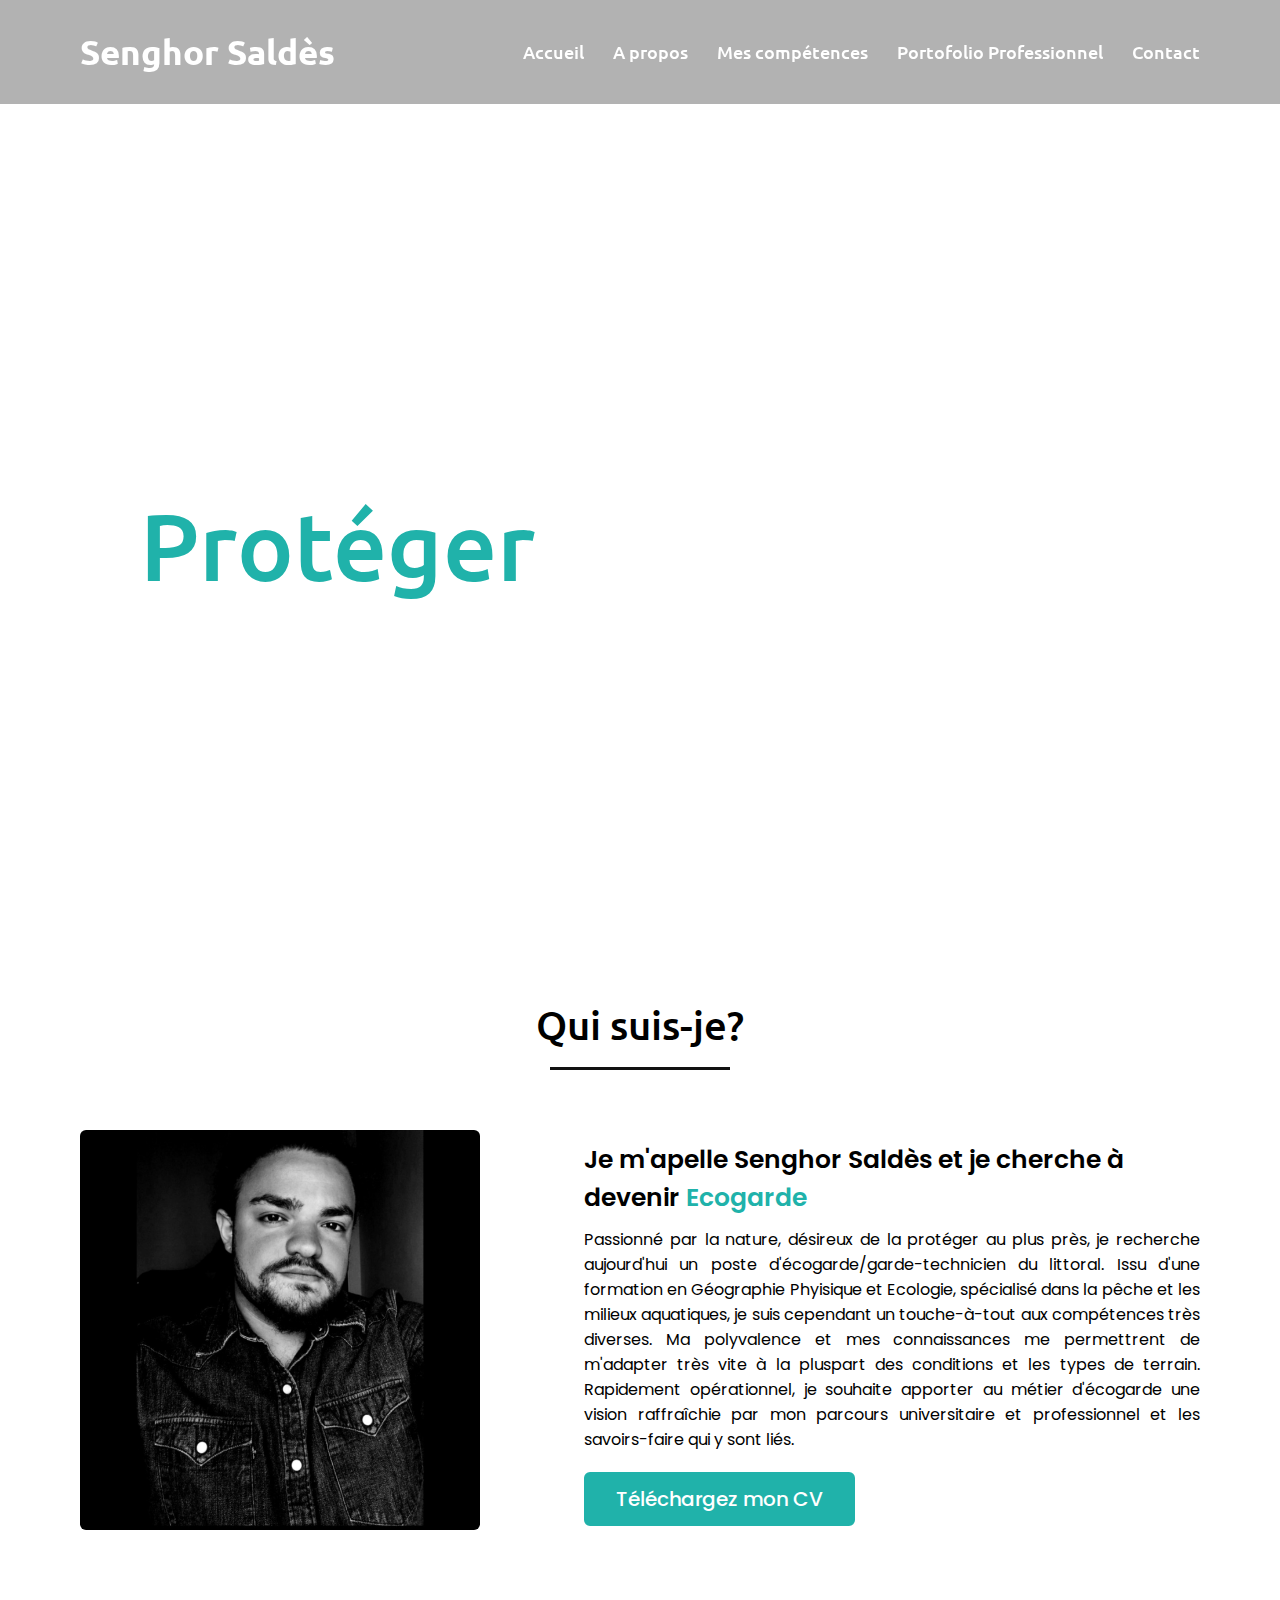
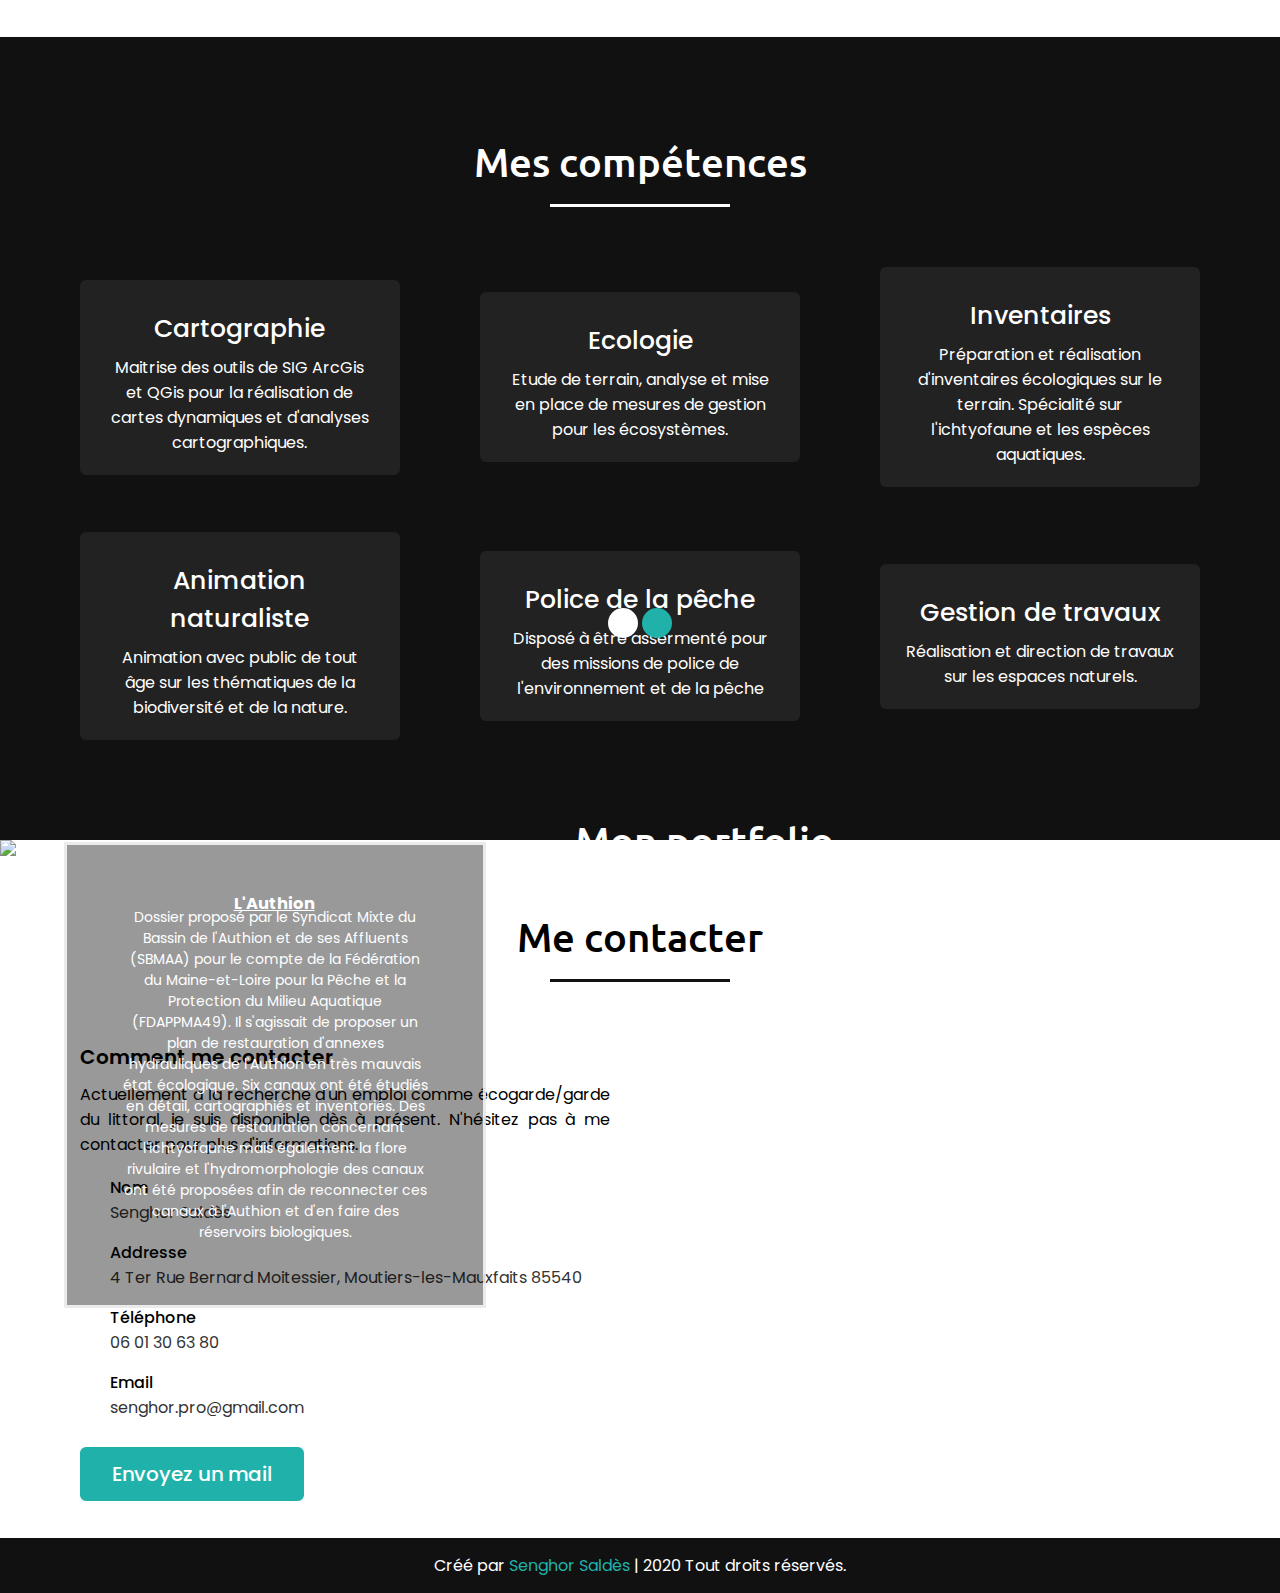
==== index.html @ bb6dae10 "V1.1.1.1.1.2" ====
<!DOCTYPE html>
<html>
<head>
<title>Title of the document</title>
<link rel="stylesheet" href=".\CSS\style.css"> 
<script src="https://kit.fontawesome.com/32af086a72.js" crossorigin="anonymous"></script>


</head>

<body>

<!-- barre de navigation -->


<nav class = "navbar">
    <div class ="max-width">
        <div class ="logo"><a href="#">Senghor Saldès</a></div>
        <ul class="menu">
            <li><a href="#home" class="menu-btn">Accueil</a></li>
            <li><a href="#about"class="menu-btn">A propos</a></li>
            <li><a href="#services"class="menu-btn">Mes compétences</a></li>
            <li><a href="#exp"class="menu-btn">Portofolio Professionnel</a></li>
            <li><a href="#contact"class="menu-btn">Contact</a></li>
        </ul>
        <div class= "menu-btn"> 
            <i class="fas fa-bars"></i>
            
        </div>
    </div>


</nav>
    
<!-- Page d'accueuil -->

<section class ="home" id="home" data-vide-bg="./images/shot.mp4">
    <div class="max-width">
    
    
                <div class ="home-content">
            <div class ="text1">Iventorier</div>
            <div class ="text2">Etudier</div>
            <div class ="text3">et<span> Protéger</span></div>    
            
            </div>
        </div>
    </div>
</section>

<!-- Page A propos-->
<section class= "about" id="about">
    <div class="max-width">
        <h2 class="title">Qui suis-je?</h2>
        <div class = "about-content"> 
            <div class = "left">
                <img src="./images/Ranger.png" alt ="ranger">     
           </div> 
           <div class= "right">
            <div class ="text">Je m'apelle Senghor Saldès et je cherche à devenir<span> Ecogarde</span></div>  
            <p>Passionné par la nature, désireux de la protéger au plus près, je recherche aujourd'hui un poste d'écogarde/garde-technicien du littoral. Issu d'une formation en Géographie Phyisique et Ecologie, spécialisé dans la pêche et les milieux aquatiques, je suis cependant un touche-à-tout aux compétences très diverses.
                Ma polyvalence et mes connaissances me permettrent de m'adapter très vite à la pluspart des conditions et les types de terrain. Rapidement opérationnel, je souhaite apporter au métier 
                d'écogarde une vision raffraîchie par mon parcours universitaire et professionnel et les savoirs-faire qui y sont liés.
            </p>    
            <a href="./doc/CV.pdf"   >Téléchargez mon CV</a>
            
           </div>
        </div>
    </div>
</section>

<!--Page mes services-->
<section class="services" id="services">
    <div class="max-width">
        <h2 class="title">Mes compétences</h2>
        <div class="serv-content">


            <div class="card">
                <div class="box">
                    <i class="fas fa-map-marked-alt"></i>
                     <div class="text">Cartographie</div>
                        <p>Maitrise des outils de SIG ArcGis et QGis pour la réalisation de cartes dynamiques et d'analyses cartographiques.</p>
                </div>
            </div>

        
             <div class="card">  
                <div class="box">
                      <i class="fas fa-seedling"></i>
                     <div class="text">Ecologie</div>
                         <p>Etude de terrain, analyse et mise en place de mesures de gestion pour les écosystèmes. </p>
                </div>
            </div>


             <div class="card">
                 <div class="box">
                        <i class="fas fa-leaf"></i>
                        <div class="text">Inventaires</div>
                            <p>Préparation et réalisation d'inventaires écologiques sur le terrain. Spécialité sur l'ichtyofaune et les espèces aquatiques. </p>
                 </div>
             </div>

        <div class="line">
             <div class="card">
                <div class="box">
                       <i class="fas fa-child"></i>
                       <div class="text">Animation naturaliste</div>
                           <p>Animation avec public de tout âge sur les thématiques de la biodiversité et de la nature.</p>
                </div>
            </div>     

            <div class="card">
                <div class="box">
                       <i class="fas fa-fish"></i>
                       <div class="text">Police de la pêche</div>
                           <p>Disposé à être assermenté pour des missions de police de l'environnement et de la pêche </p>
                </div>
            </div>


            <div class="card">
                <div class="box">
                       <i class="fas fa-tools"></i>
                       <div class="text">Gestion de travaux</div>
                           <p>Réalisation et direction de travaux sur les espaces naturels.</p>
                </div>
            </div>
        </div>

        </div>
    </div>
    
    
    <!--Page mes expériences-->
</section>
    <div clas="max-width">


<!-- Slideshow container -->
<section class="experiences" id="exp">
    <h2 class ="title" id= titre> Mon portfolio</h2>
<div class="slideshow-container">
    
    <!-- Full-width images with number and caption text -->
    <div class="mySlides fade">
    
      <img src="./images/1.png" style="width:100%">
      
      <div class="contenu"><h3>L'Authion</h3>Dossier proposé par le Syndicat Mixte du Bassin de l'Authion et de ses Affluents (SBMAA) pour le compte de la Fédération du 
        Maine-et-Loire pour la Pêche et la Protection du Milieu Aquatique (FDAPPMA49). Il s'agissait de proposer un plan de restauration d'annexes hydrauliques de l'Authion en très mauvais état écologique. 
        Six canaux ont été étudiés en détail, cartographiés et inventoriés. Des mesures de restauration concernant l'ichtyofaune 
        mais également la flore rivulaire et l'hydromorphologie des canaux ont été proposées afin de reconnecter ces canaux à l'Authion et d'en faire des réservoirs biologiques.   </div>
    </div>
  
    <div class="mySlides fade">
      <img src="./images/2.png" style="width:100%">
      <div class="contenu"><h3>Le Silure Glane</h3>Etude menée pour le compte de la Fédération de l'Essonne pour la Pêche et la Protection du Milieu Aquatique (FDAPPMA91). Il s'agissait par des pêches scientifiques réalisés sur plusieurs mois et l'étude de carnets 
   de captures de pêcheurs de Silures amateurs  d'établir les prémices d'un état des lieux de la population de Silure Glane dans la Seine et de comprendre son impact sur les populations piscicoles en réalisant des relevés stomacaux. A terme
une étude coordonnée sur une plus large échelle devrait être menée avec pour bases ces travaux de recherche.</div>
    </div>
  
  
    <!-- Next and previous buttons -->
    <a class="prev" onclick="plusSlides(-1)">&#10094;</a>
    <a class="next" onclick="plusSlides(1)">&#10095;</a>
  </div>
  <br>
  
  <!-- The dots/circles -->
  <div class="btns" style="text-align:center">
    <span class="dot" onclick="currentSlide(1)"></span>
    <span class="dot" onclick="currentSlide(2)"></span>
    
  </div>
</div>
</section>

    <!-- Section contact-->

        <section class="contact" id="contact">
            <div class="max-width">
                <h2 class="title">Me contacter</h2>
                    <div class="contact-content">
                        <div class="column left">
                            <div class="slidetext">Comment me contacter </div>
                            <p>Actuellement à la recherche d'un emploi comme écogarde/garde du littoral, je suis disponible dès à présent. N'hésitez pas à me contacter pour plus d'informations.</p>
                                <div class="icons">
                                    <div class="row">
                                    <i class="fas fa-user"></i>
                                        <div class="info">
                                        <div class="head">Nom</div>
                                        <div class="sub-title">Senghor Saldès</div>
                                    </div>
                                </div>
                            <div class="row">
                                <i class="fas fa-map-marker-alt"></i>
                                    <div class="info">
                                        <div class="head">Addresse</div>
                                            <div class="sub-title">4 Ter Rue Bernard Moitessier, Moutiers-les-Mauxfaits 85540</div>
                                        </div>
                                </div>
                                <div class="row">
                                <i class="fas fa-phone"></i>
                                    <div class="info">
                                        <div class="head">Téléphone</div>
                                            <div class="sub-title">06 01 30 63 80</div>
                                        </div>
                                </div>
                            <div class="row">
                                <i class="fas fa-envelope"></i>
                                    <div class="info">
                                        <div class="head">Email</div>
                                            <div class="sub-title">senghor.pro@gmail.com</div>
                                                   
                                    </div>    
                            </div>  
                                    <div class="button">
                                    <a href ="mailto:senghor.pro@gmail.com"> Envoyez un mail </a>
                                 </div>
                    </div>
                </div>
            </div>
        </section>


         <!-- footer section start -->

    <footer>
        <span>Créé par<a href="#"> Senghor Saldès</a> | <span class="far fa-copyright"></span> 2020 Tout droits réservés.</span>
    </footer>

<script src="./JS/jquery.js"></script>
<script src="./JS/script.js"></script>
<script src="./JS/jquery.vide.js"></script>

</body>


</html>
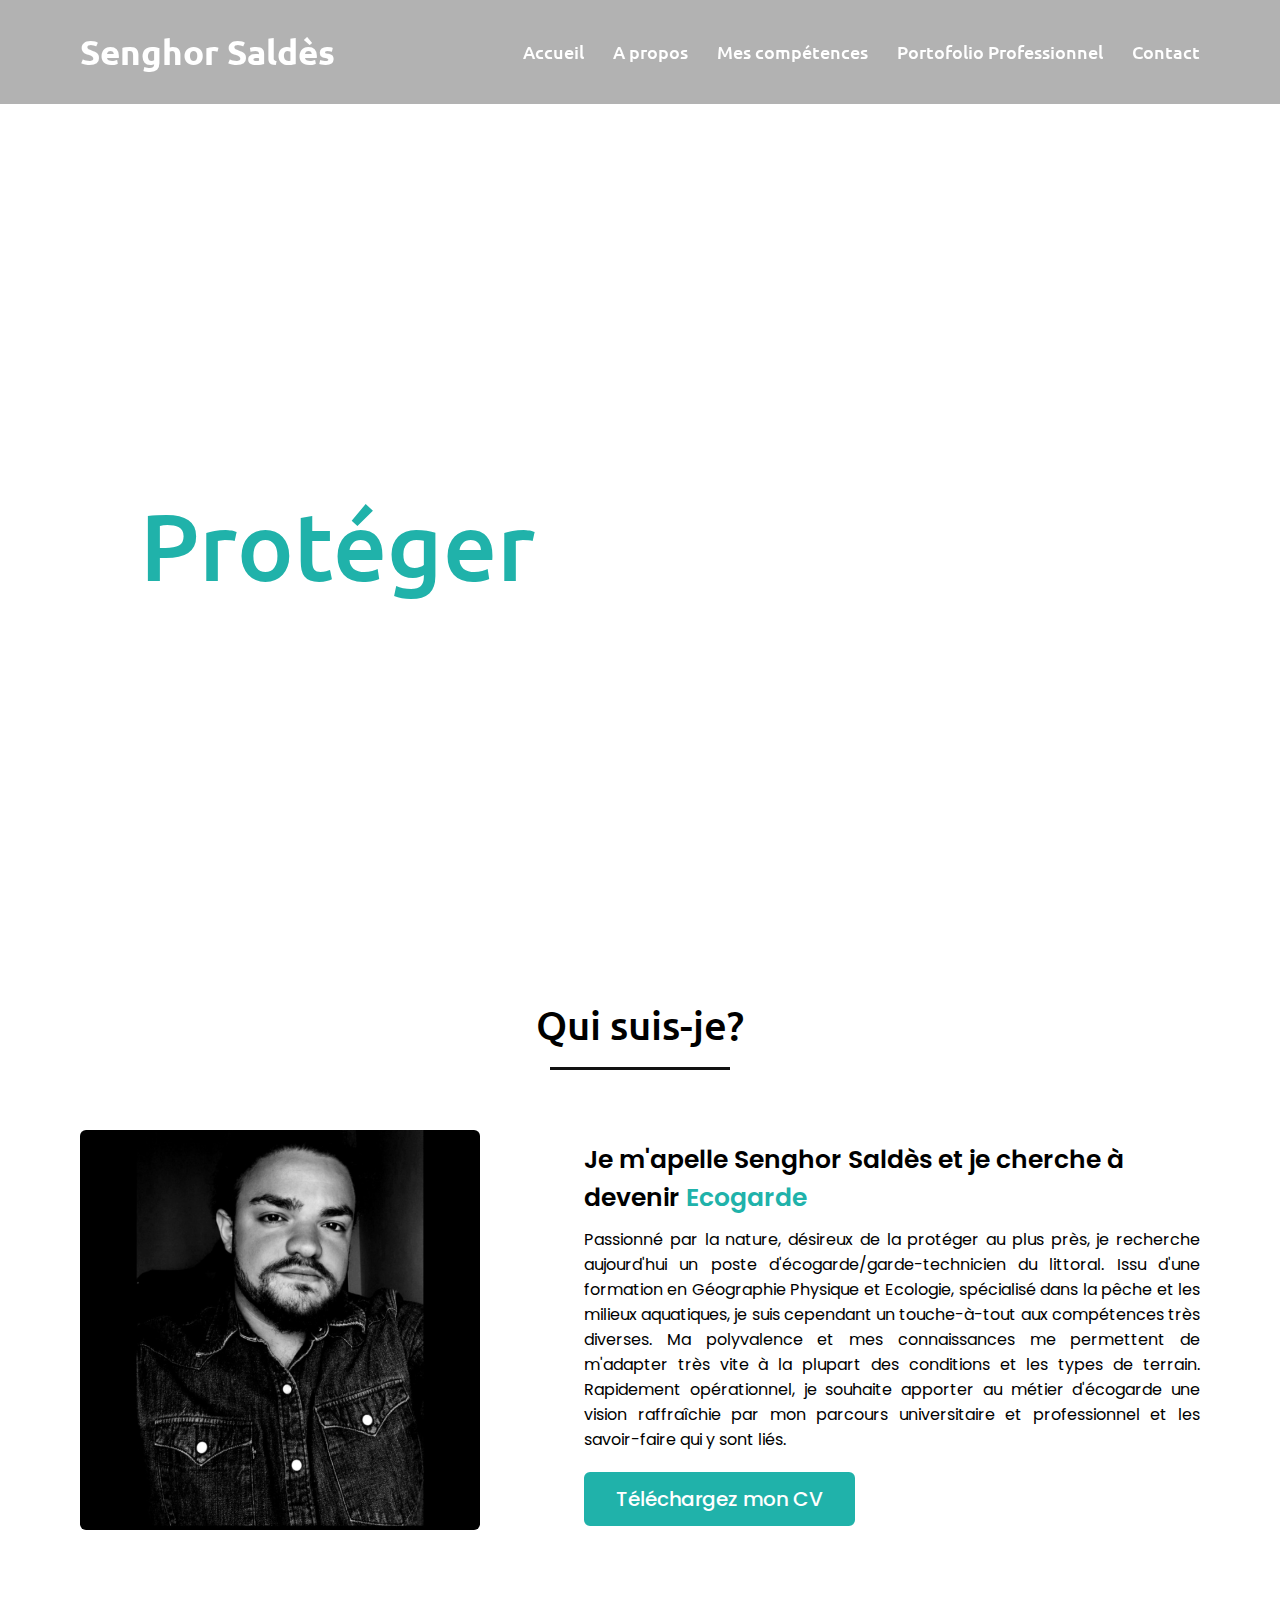
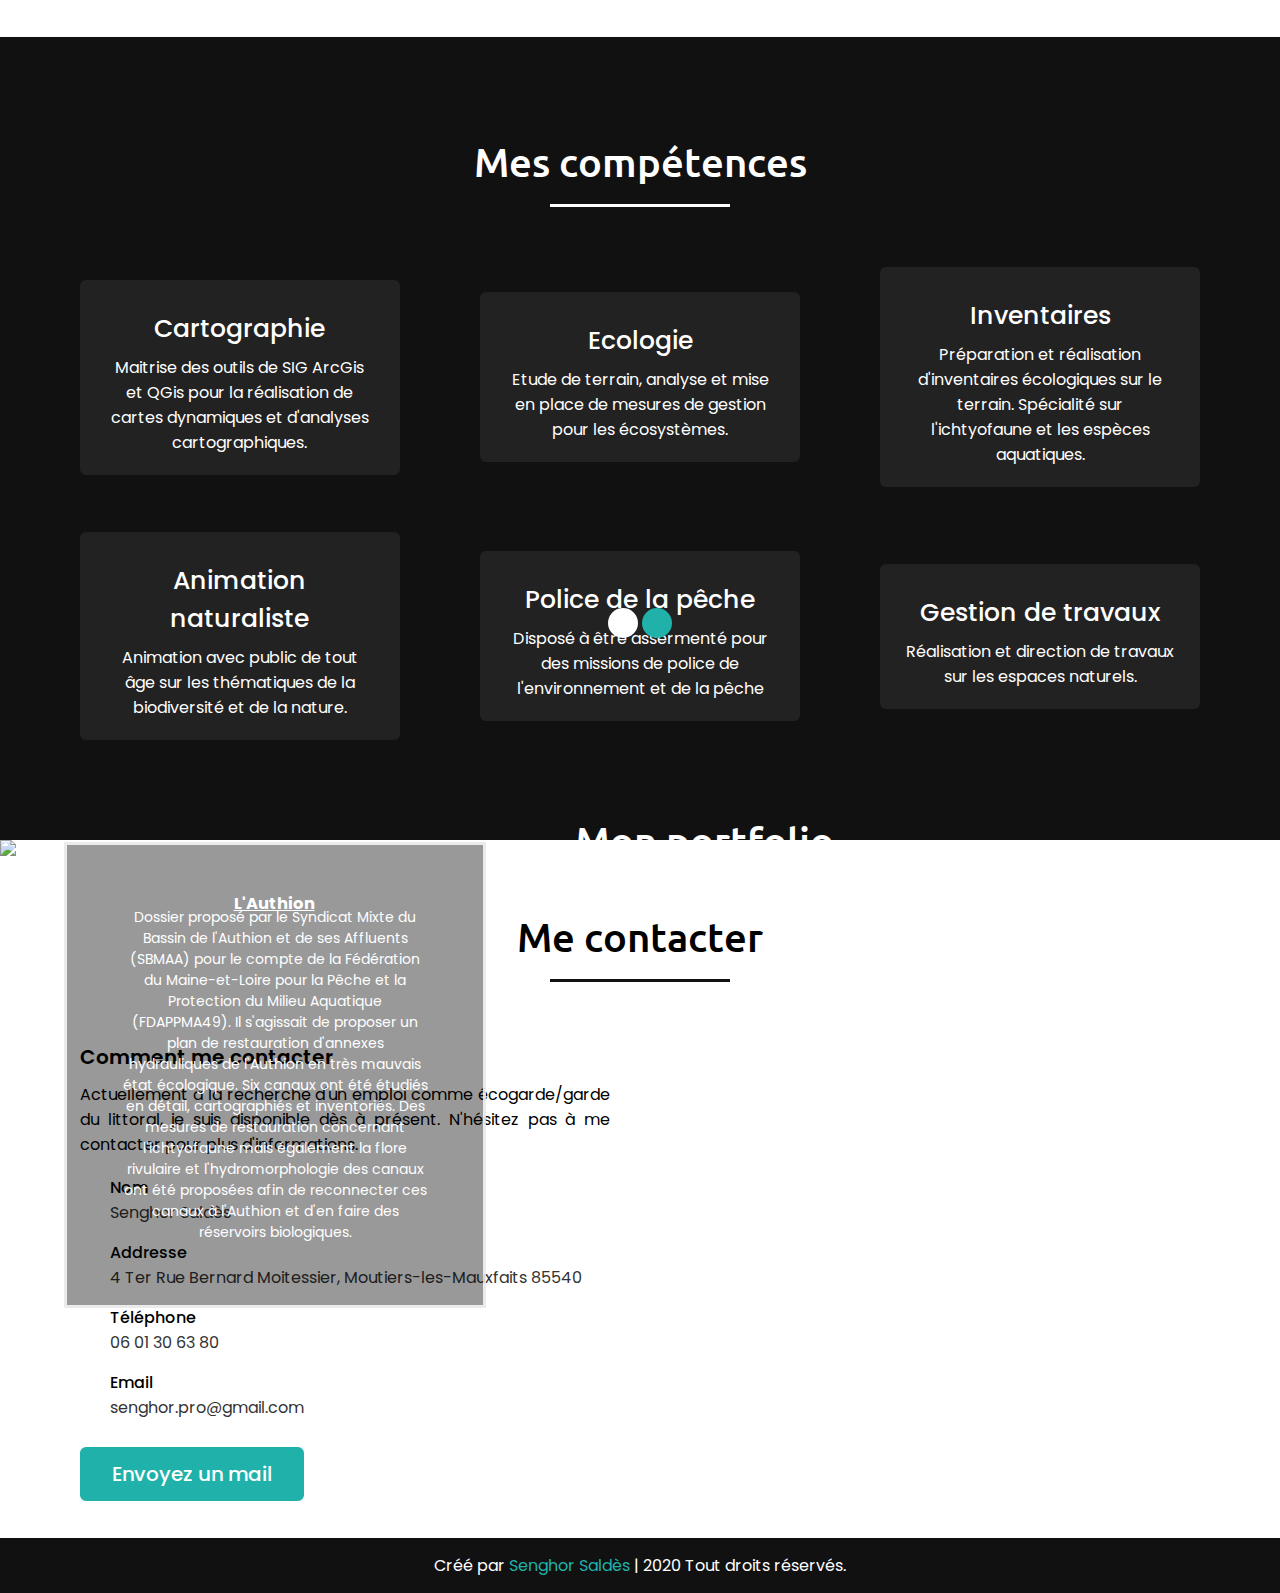
==== commit 86c925c8: "correctionV1" ====
--- a/index.html
+++ b/index.html
@@ -58,11 +58,11 @@
            </div> 
            <div class= "right">
             <div class ="text">Je m'apelle Senghor Saldès et je cherche à devenir<span> Ecogarde</span></div>  
-            <p>Passionné par la nature, désireux de la protéger au plus près, je recherche aujourd'hui un poste d'écogarde/garde-technicien du littoral. Issu d'une formation en Géographie Phyisique et Ecologie, spécialisé dans la pêche et les milieux aquatiques, je suis cependant un touche-à-tout aux compétences très diverses.
-                Ma polyvalence et mes connaissances me permettrent de m'adapter très vite à la pluspart des conditions et les types de terrain. Rapidement opérationnel, je souhaite apporter au métier 
-                d'écogarde une vision raffraîchie par mon parcours universitaire et professionnel et les savoirs-faire qui y sont liés.
+            <p>Passionné par la nature, désireux de la protéger au plus près, je recherche aujourd'hui un poste d'écogarde/garde-technicien du littoral. Issu d'une formation en Géographie Physique et Ecologie, spécialisé dans la pêche et les milieux aquatiques, je suis cependant un touche-à-tout aux compétences très diverses.
+                Ma polyvalence et mes connaissances me permettent de m'adapter très vite à la plupart des conditions et les types de terrain. Rapidement opérationnel, je souhaite apporter au métier 
+                d'écogarde une vision raffraîchie par mon parcours universitaire et professionnel et les savoir-faire qui y sont liés.
             </p>    
-            <a href="./doc/CV.pdf"   >Téléchargez mon CV</a>
+            <a href="./Doc/CV.pdf"   >Téléchargez mon CV</a>
             
            </div>
         </div>
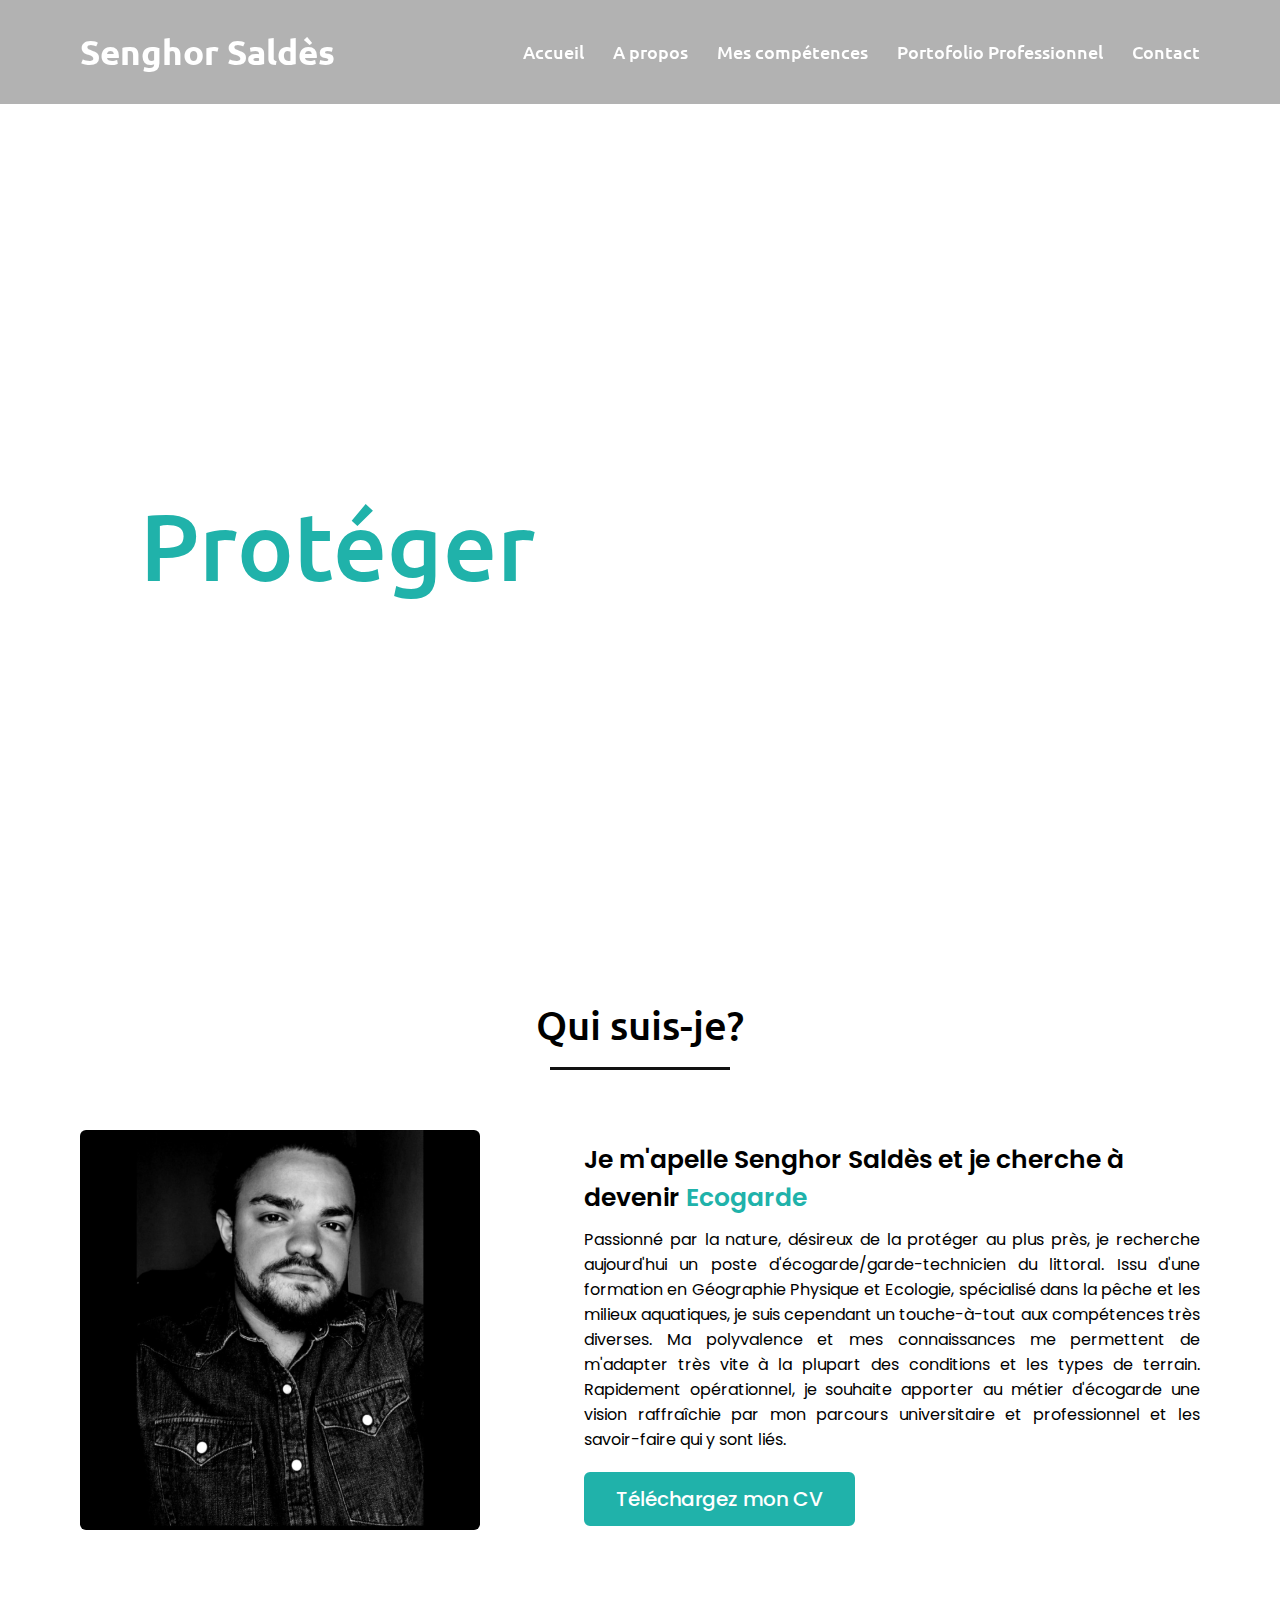
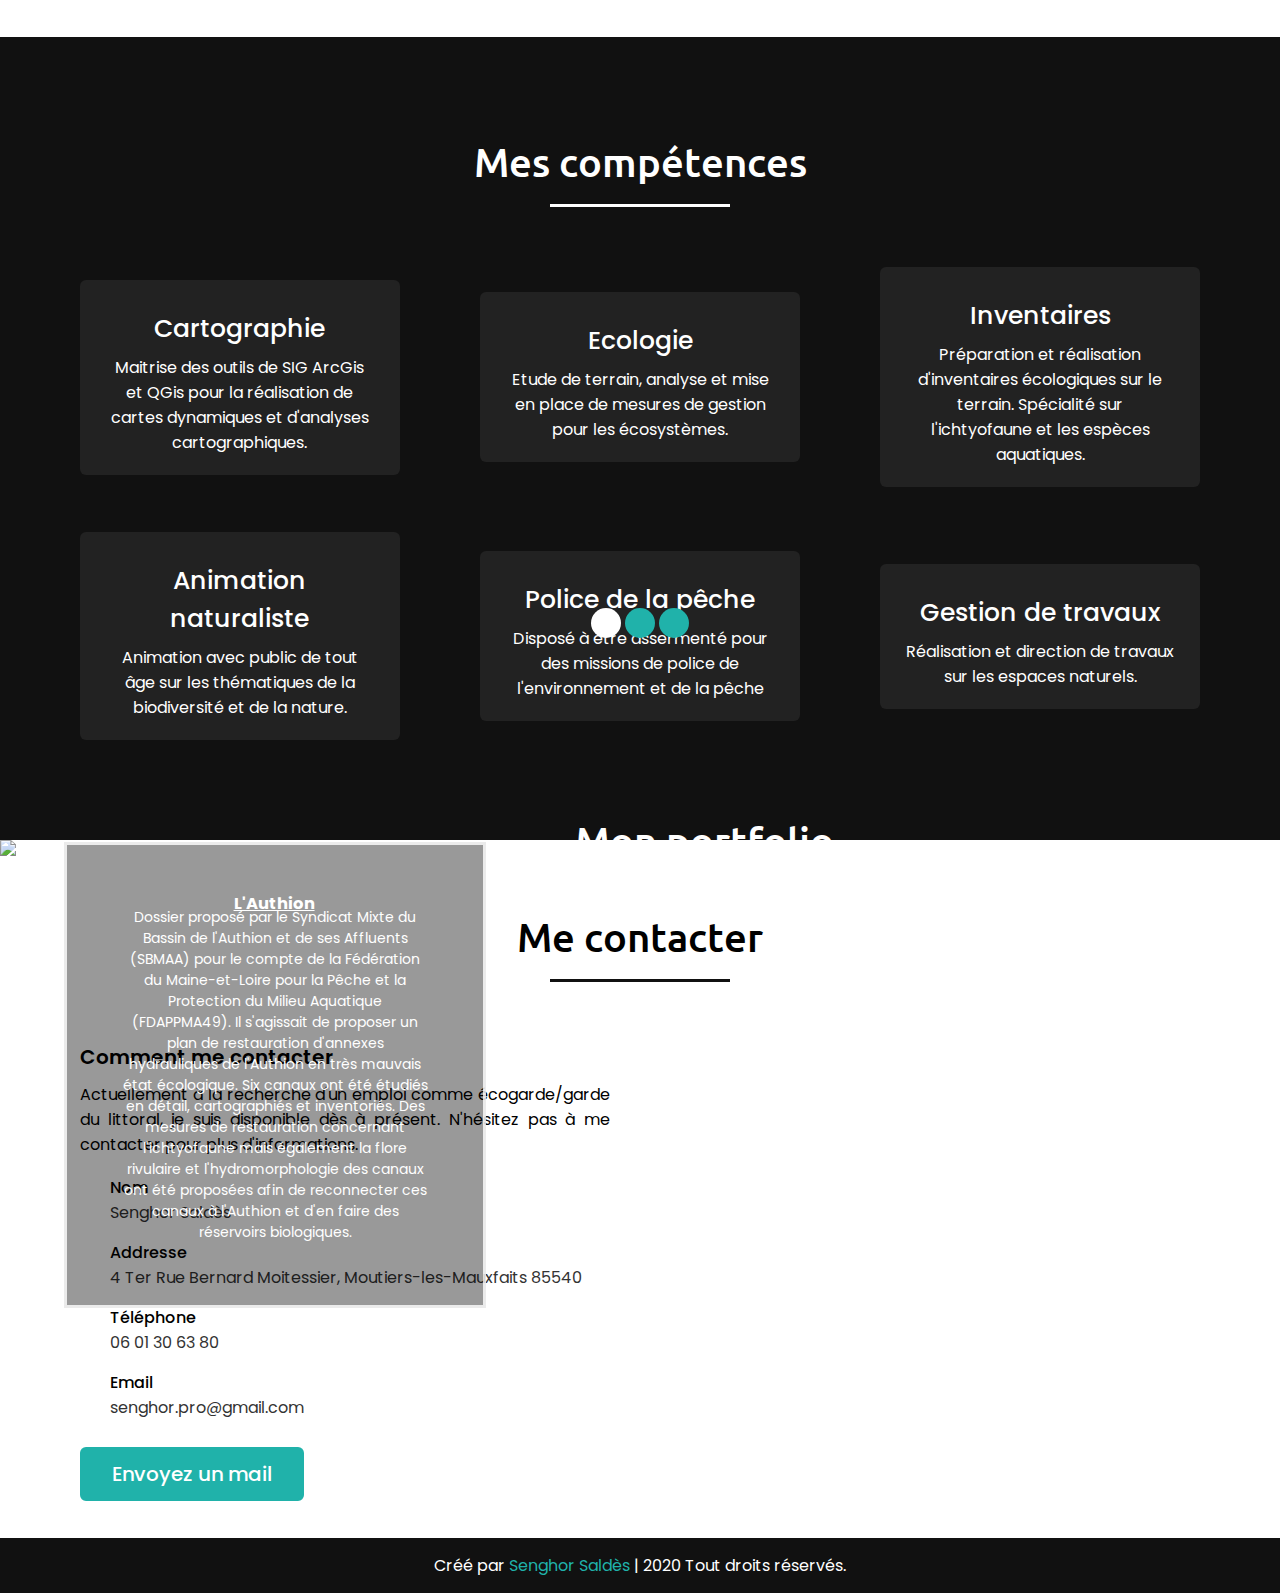
==== commit b5a6e235: "ModifDiapoV2" ====
--- a/index.html
+++ b/index.html
@@ -160,6 +160,13 @@
    de captures de pêcheurs de Silures amateurs  d'établir les prémices d'un état des lieux de la population de Silure Glane dans la Seine et de comprendre son impact sur les populations piscicoles en réalisant des relevés stomacaux. A terme
 une étude coordonnée sur une plus large échelle devrait être menée avec pour bases ces travaux de recherche.</div>
     </div>
+
+    <div class="mySlides fade">
+        <img src="./images/3.png" style="width:100%">
+        <div class="contenu"><h3>Et le reste</h3> Beaucoup de gens peuvent parler de leur background scolaire ou
+         pro, mais peu peuvent affirmer avoir déjà forgé une lame à la main ! Qu'elles soient profesionnelles ou personelles, les multiples expériences que j'ai vécu m'ont permis d'acquérir de nombreuses connaissances et savoir-faire. 
+        J'ai rencontré différentes personnes qui m'ont transmis un peu de leur savoir, que j'ai accumulé au fil des années et qui me permet aujourd'hui d'être polyvalent et parfois surprenant.</div>
+      </div>
   
   
     <!-- Next and previous buttons -->
@@ -172,6 +179,7 @@
   <div class="btns" style="text-align:center">
     <span class="dot" onclick="currentSlide(1)"></span>
     <span class="dot" onclick="currentSlide(2)"></span>
+    <span class="dot" onclick="currentSlide(3)"></span>
     
   </div>
 </div>
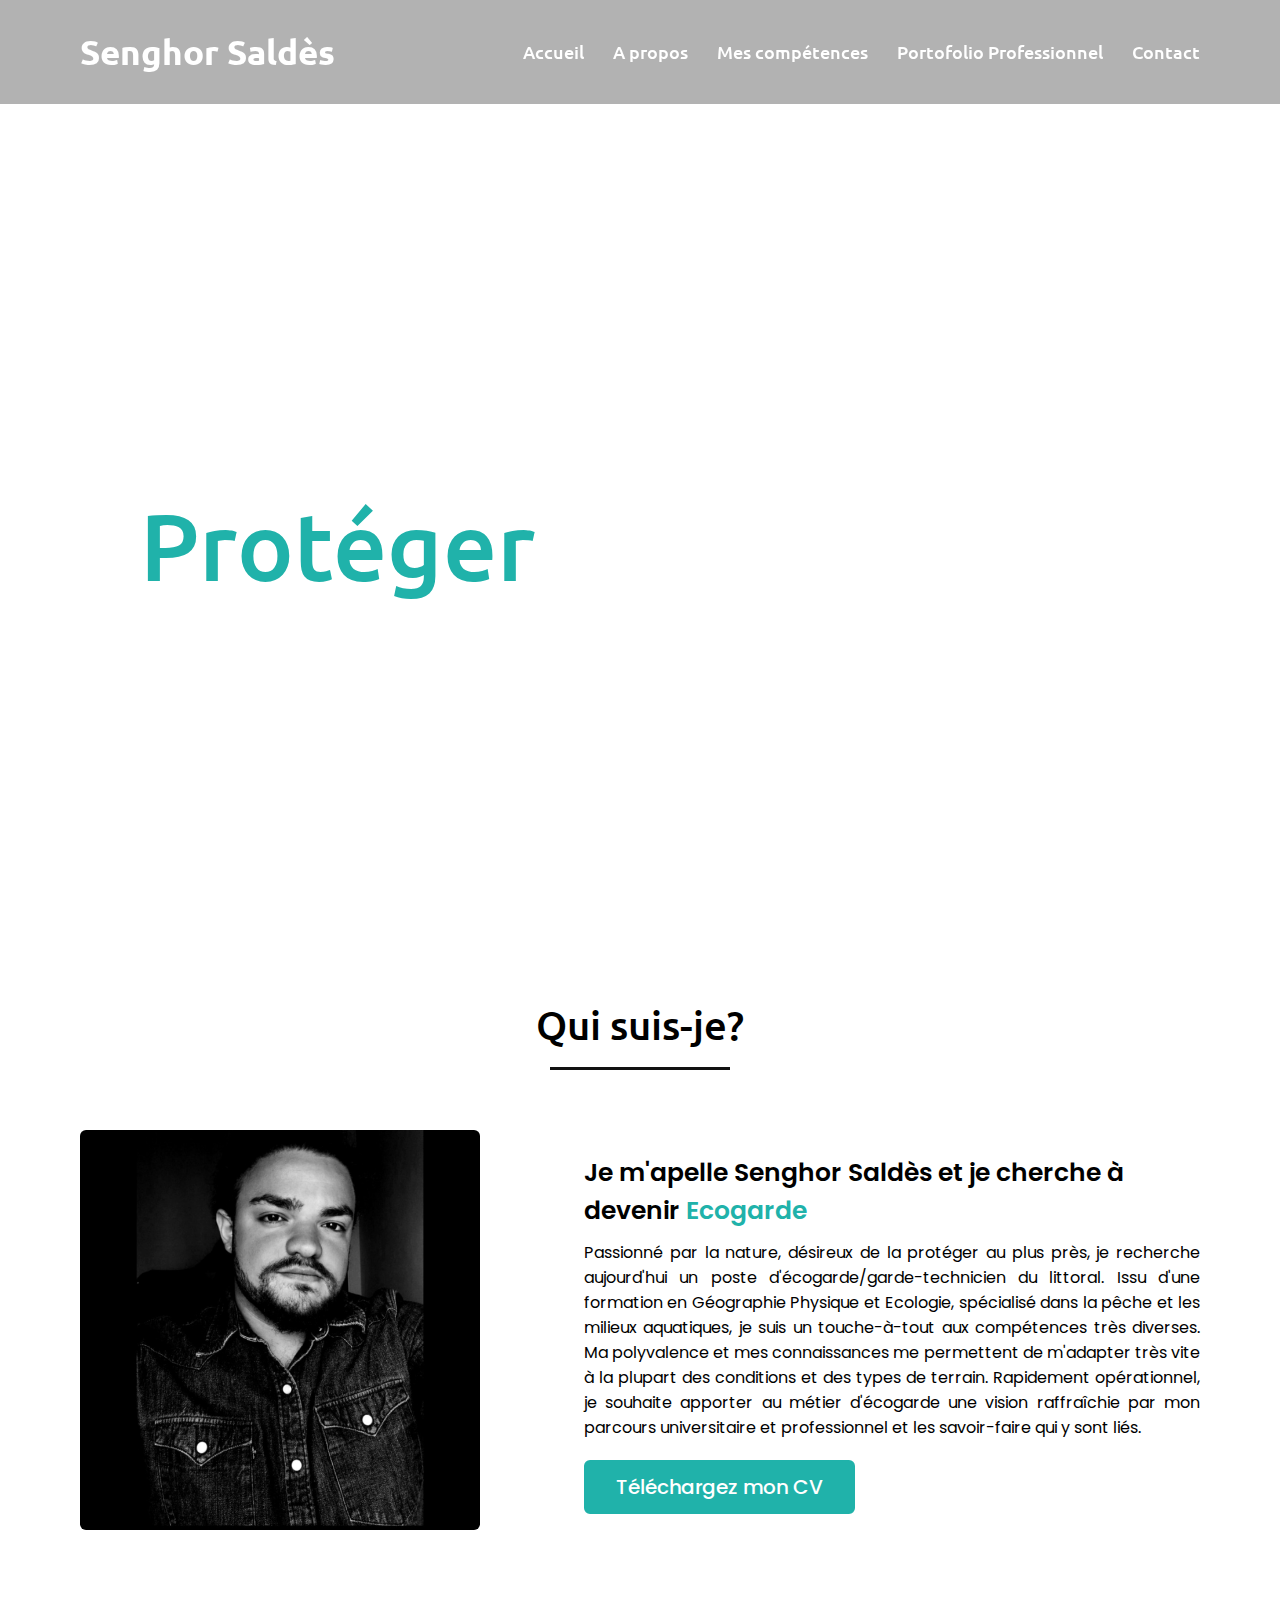
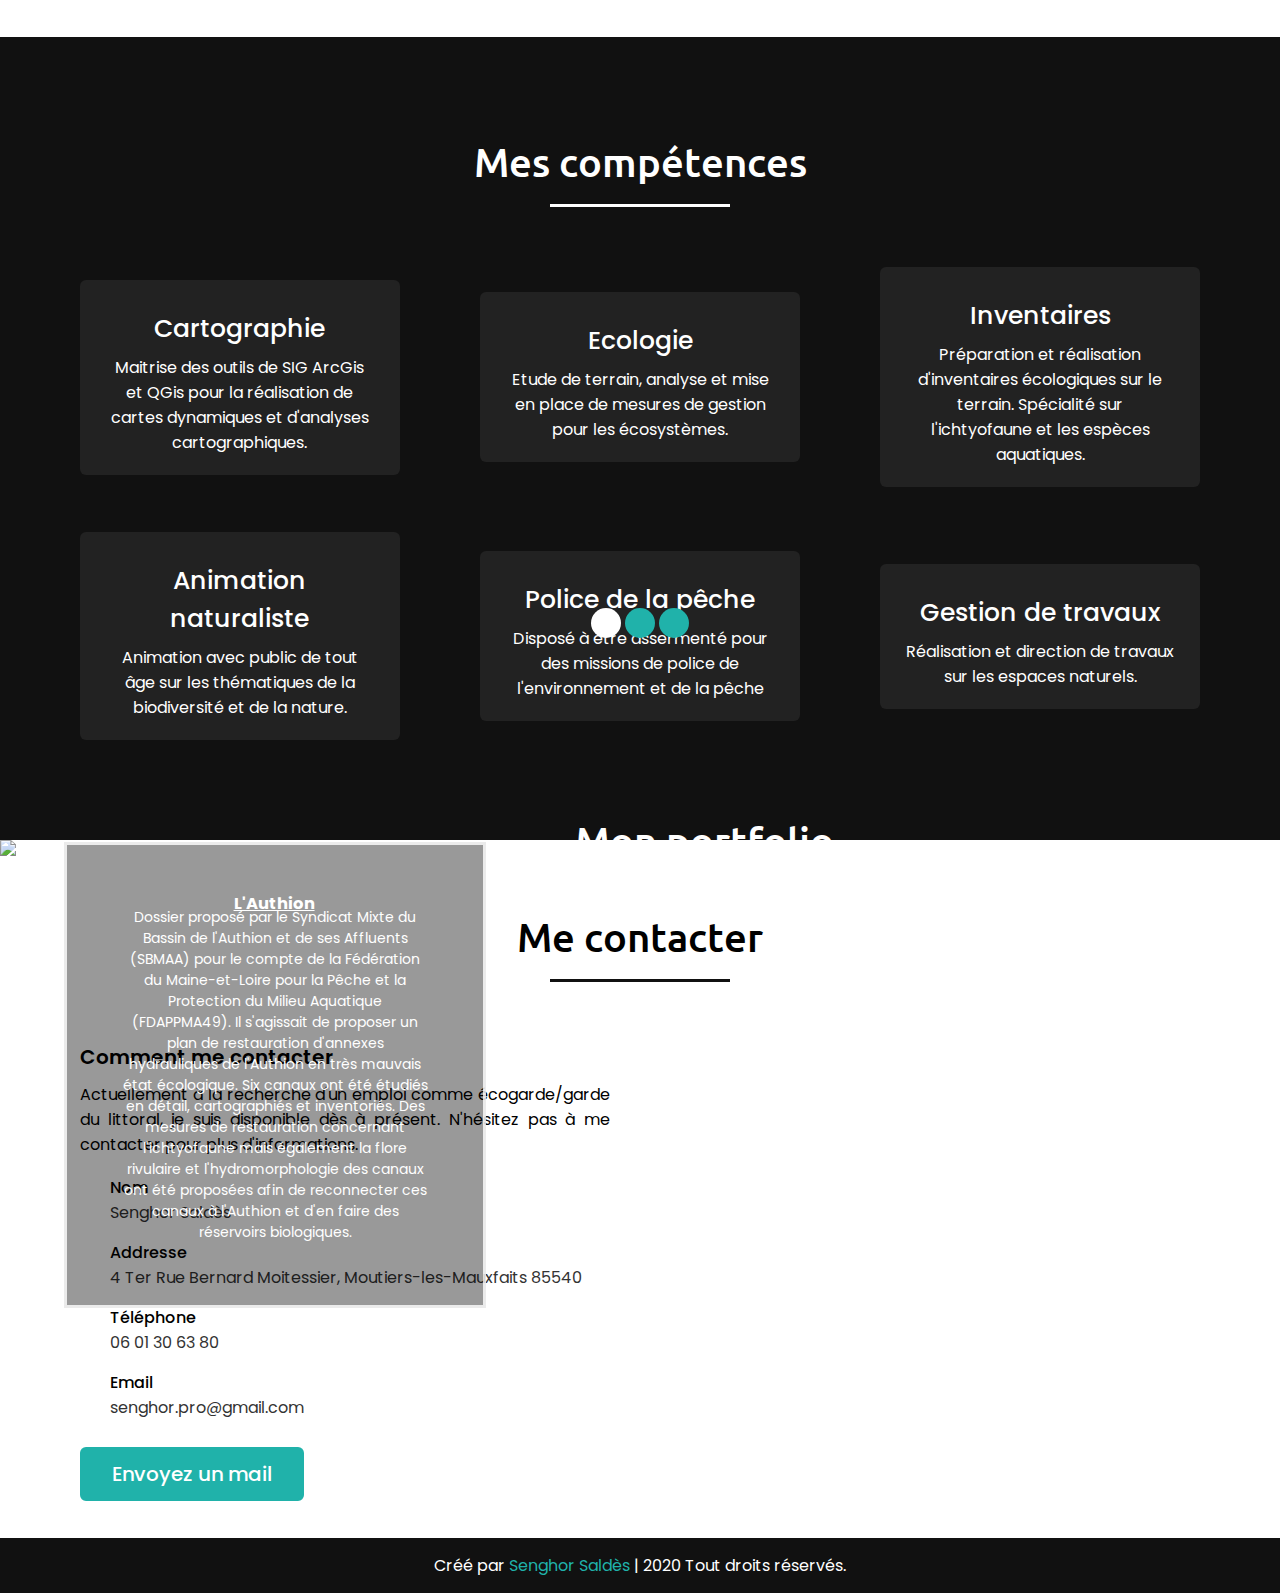
==== commit 623c69dc: "orthographe" ====
--- a/index.html
+++ b/index.html
@@ -58,8 +58,8 @@
            </div> 
            <div class= "right">
             <div class ="text">Je m'apelle Senghor Saldès et je cherche à devenir<span> Ecogarde</span></div>  
-            <p>Passionné par la nature, désireux de la protéger au plus près, je recherche aujourd'hui un poste d'écogarde/garde-technicien du littoral. Issu d'une formation en Géographie Physique et Ecologie, spécialisé dans la pêche et les milieux aquatiques, je suis cependant un touche-à-tout aux compétences très diverses.
-                Ma polyvalence et mes connaissances me permettent de m'adapter très vite à la plupart des conditions et les types de terrain. Rapidement opérationnel, je souhaite apporter au métier 
+            <p>Passionné par la nature, désireux de la protéger au plus près, je recherche aujourd'hui un poste d'écogarde/garde-technicien du littoral. Issu d'une formation en Géographie Physique et Ecologie, spécialisé dans la pêche et les milieux aquatiques, je suis un touche-à-tout aux compétences très diverses.
+                Ma polyvalence et mes connaissances me permettent de m'adapter très vite à la plupart des conditions et des types de terrain. Rapidement opérationnel, je souhaite apporter au métier 
                 d'écogarde une vision raffraîchie par mon parcours universitaire et professionnel et les savoir-faire qui y sont liés.
             </p>    
             <a href="./Doc/CV.pdf"   >Téléchargez mon CV</a>
@@ -156,15 +156,14 @@
   
     <div class="mySlides fade">
       <img src="./images/2.png" style="width:100%">
-      <div class="contenu"><h3>Le Silure Glane</h3>Etude menée pour le compte de la Fédération de l'Essonne pour la Pêche et la Protection du Milieu Aquatique (FDAPPMA91). Il s'agissait par des pêches scientifiques réalisés sur plusieurs mois et l'étude de carnets 
-   de captures de pêcheurs de Silures amateurs  d'établir les prémices d'un état des lieux de la population de Silure Glane dans la Seine et de comprendre son impact sur les populations piscicoles en réalisant des relevés stomacaux. A terme
-une étude coordonnée sur une plus large échelle devrait être menée avec pour bases ces travaux de recherche.</div>
+      <div class="contenu"><h3>Le Silure Glane</h3>Etude menée pour le compte de la Fédération de l'Essonne pour la Pêche et la Protection du Milieu Aquatique (FDAPPMA91). Il s'agissait par des pêches scientifiques réalisées sur plusieurs mois et l'étude de carnets 
+   de captures de pêcheurs de Silures amateurs  d'établir les prémices d'un état des lieux de la population de Silure Glane dans la Seine. Dans un second temps,j'ai cherché à comprendre son impact sur les populations piscicoles en réalisant des relevés stomacaux sur les individus pêchés. A terme
+une étude coordonnée sur une plus large échelle devrait être menée avec pour base ces travaux de recherche.</div>
     </div>
 
     <div class="mySlides fade">
         <img src="./images/3.png" style="width:100%">
-        <div class="contenu"><h3>Et le reste</h3> Beaucoup de gens peuvent parler de leur background scolaire ou
-         pro, mais peu peuvent affirmer avoir déjà forgé une lame à la main ! Qu'elles soient profesionnelles ou personelles, les multiples expériences que j'ai vécu m'ont permis d'acquérir de nombreuses connaissances et savoir-faire. 
+        <div class="contenu"><h3>Et le reste</h3> Beaucoup de jeunes diplômés peuvent évoquer leur bagage scolaire ou l'expérience de leurs stages, mais peu peuvent affirmer avoir déjà forgé une lame à la main ! Qu'elles soient profesionnelles ou personelles, les multiples expériences que j'ai vécu m'ont permis d'acquérir de nombreuses connaissances et savoir-faire. 
         J'ai rencontré différentes personnes qui m'ont transmis un peu de leur savoir, que j'ai accumulé au fil des années et qui me permet aujourd'hui d'être polyvalent et parfois surprenant.</div>
       </div>
   
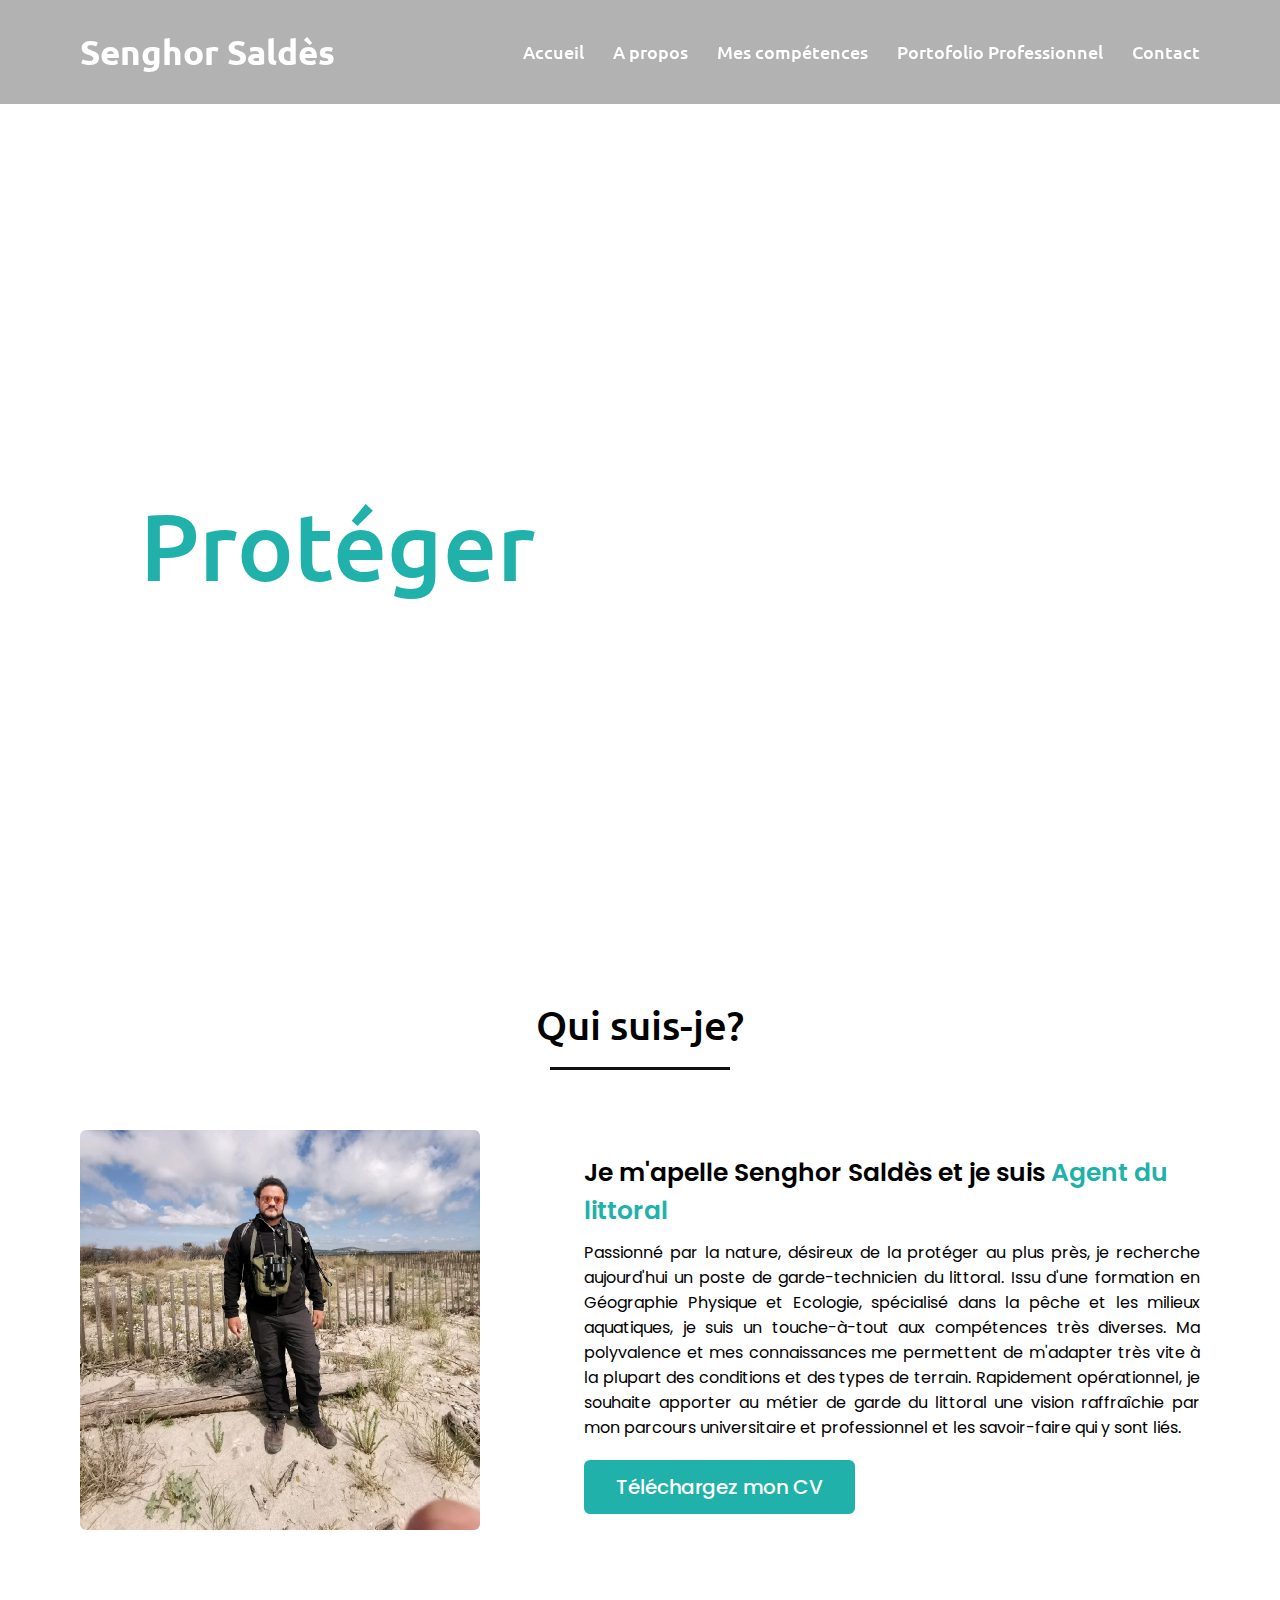
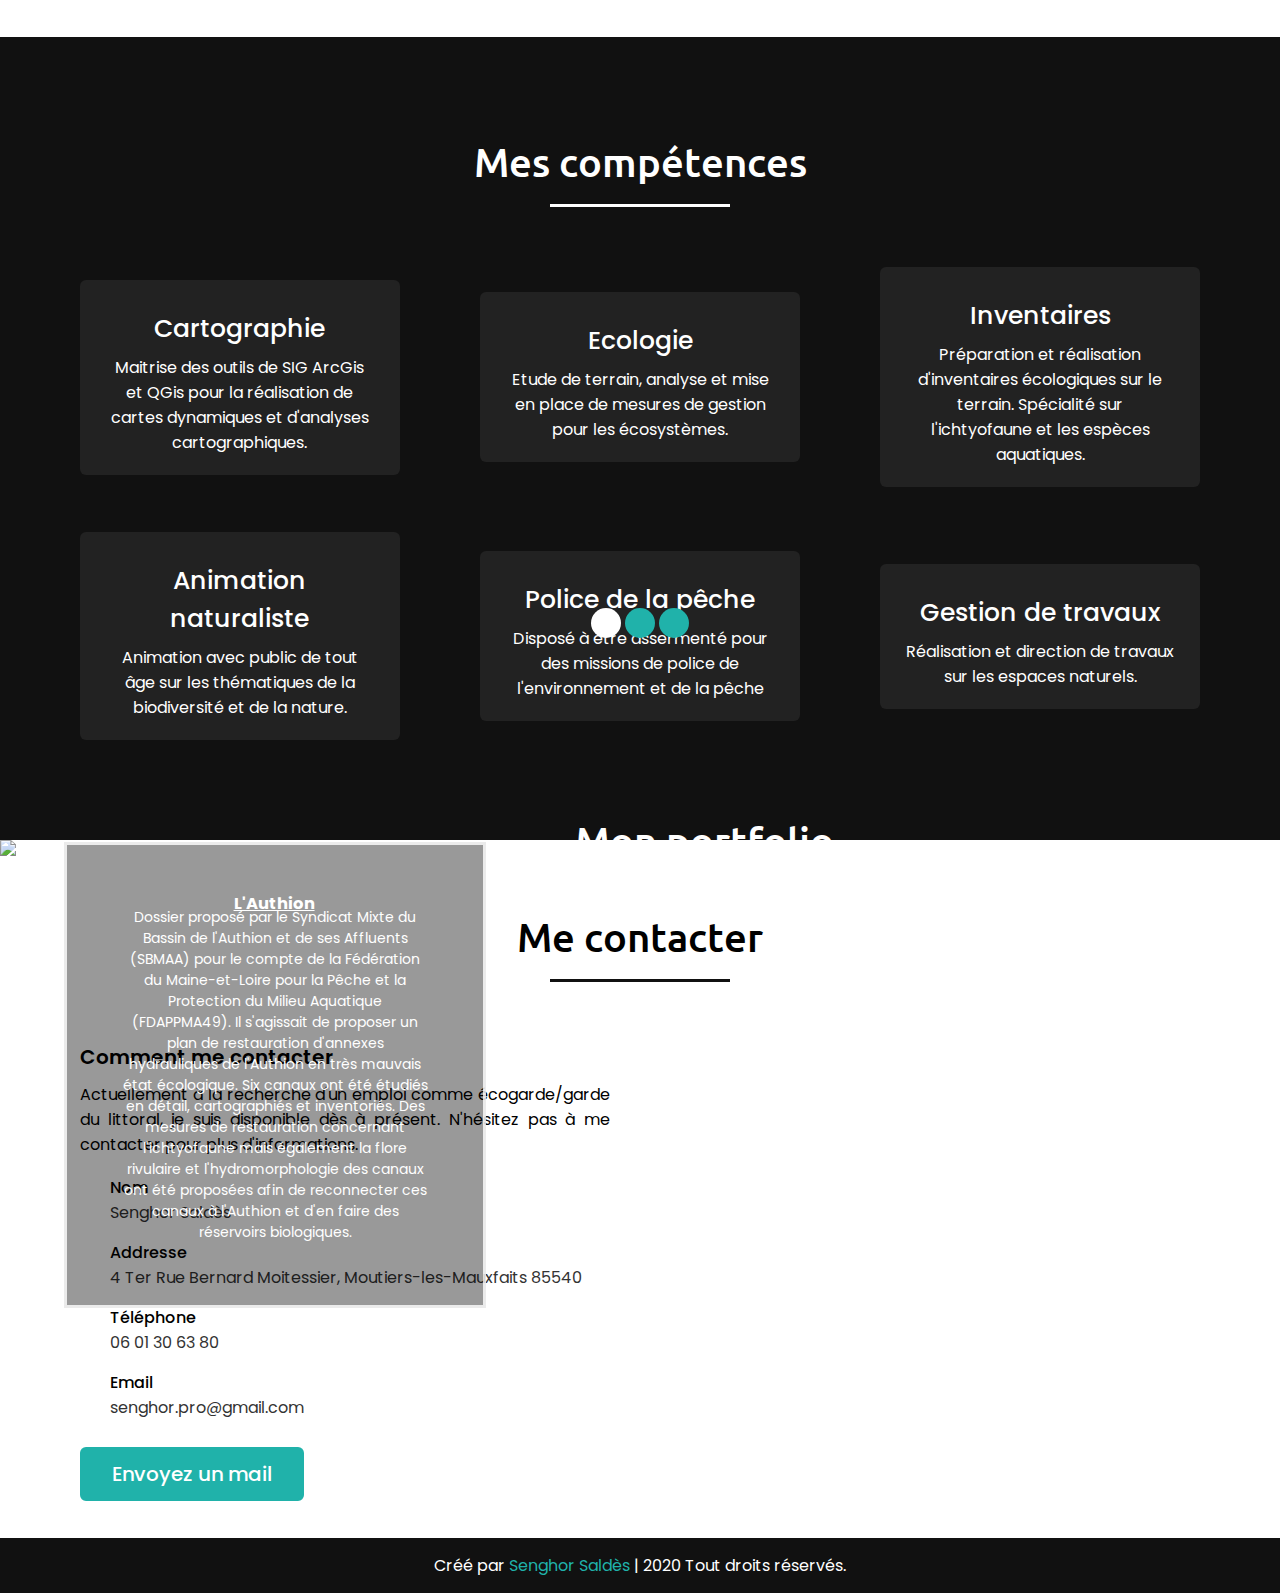
==== commit 5401fd50: "Modification CV" ====
--- a/index.html
+++ b/index.html
@@ -1,7 +1,7 @@
 <!DOCTYPE html>
 <html>
 <head>
-<title>Title of the document</title>
+<title>Senghor Saldès Portfolio</title>
 <link rel="stylesheet" href=".\CSS\style.css"> 
 <script src="https://kit.fontawesome.com/32af086a72.js" crossorigin="anonymous"></script>
 
@@ -39,7 +39,7 @@
     
     
                 <div class ="home-content">
-            <div class ="text1">Iventorier</div>
+            <div class ="text1">Inventorier</div>
             <div class ="text2">Etudier</div>
             <div class ="text3">et<span> Protéger</span></div>    
             
@@ -54,13 +54,13 @@
         <h2 class="title">Qui suis-je?</h2>
         <div class = "about-content"> 
             <div class = "left">
-                <img src="./images/Ranger.png" alt ="ranger">     
+                <img src="./images/Ranger.jpg" alt ="ranger">     
            </div> 
            <div class= "right">
-            <div class ="text">Je m'apelle Senghor Saldès et je cherche à devenir<span> Ecogarde</span></div>  
-            <p>Passionné par la nature, désireux de la protéger au plus près, je recherche aujourd'hui un poste d'écogarde/garde-technicien du littoral. Issu d'une formation en Géographie Physique et Ecologie, spécialisé dans la pêche et les milieux aquatiques, je suis un touche-à-tout aux compétences très diverses.
+            <div class ="text">Je m'apelle Senghor Saldès et je suis <span> Agent du littoral</span></div>  
+            <p>Passionné par la nature, désireux de la protéger au plus près, je recherche aujourd'hui un poste de garde-technicien du littoral. Issu d'une formation en Géographie Physique et Ecologie, spécialisé dans la pêche et les milieux aquatiques, je suis un touche-à-tout aux compétences très diverses.
                 Ma polyvalence et mes connaissances me permettent de m'adapter très vite à la plupart des conditions et des types de terrain. Rapidement opérationnel, je souhaite apporter au métier 
-                d'écogarde une vision raffraîchie par mon parcours universitaire et professionnel et les savoir-faire qui y sont liés.
+                de garde du littoral une vision raffraîchie par mon parcours universitaire et professionnel et les savoir-faire qui y sont liés. 
             </p>    
             <a href="./Doc/CV.pdf"   >Téléchargez mon CV</a>
             
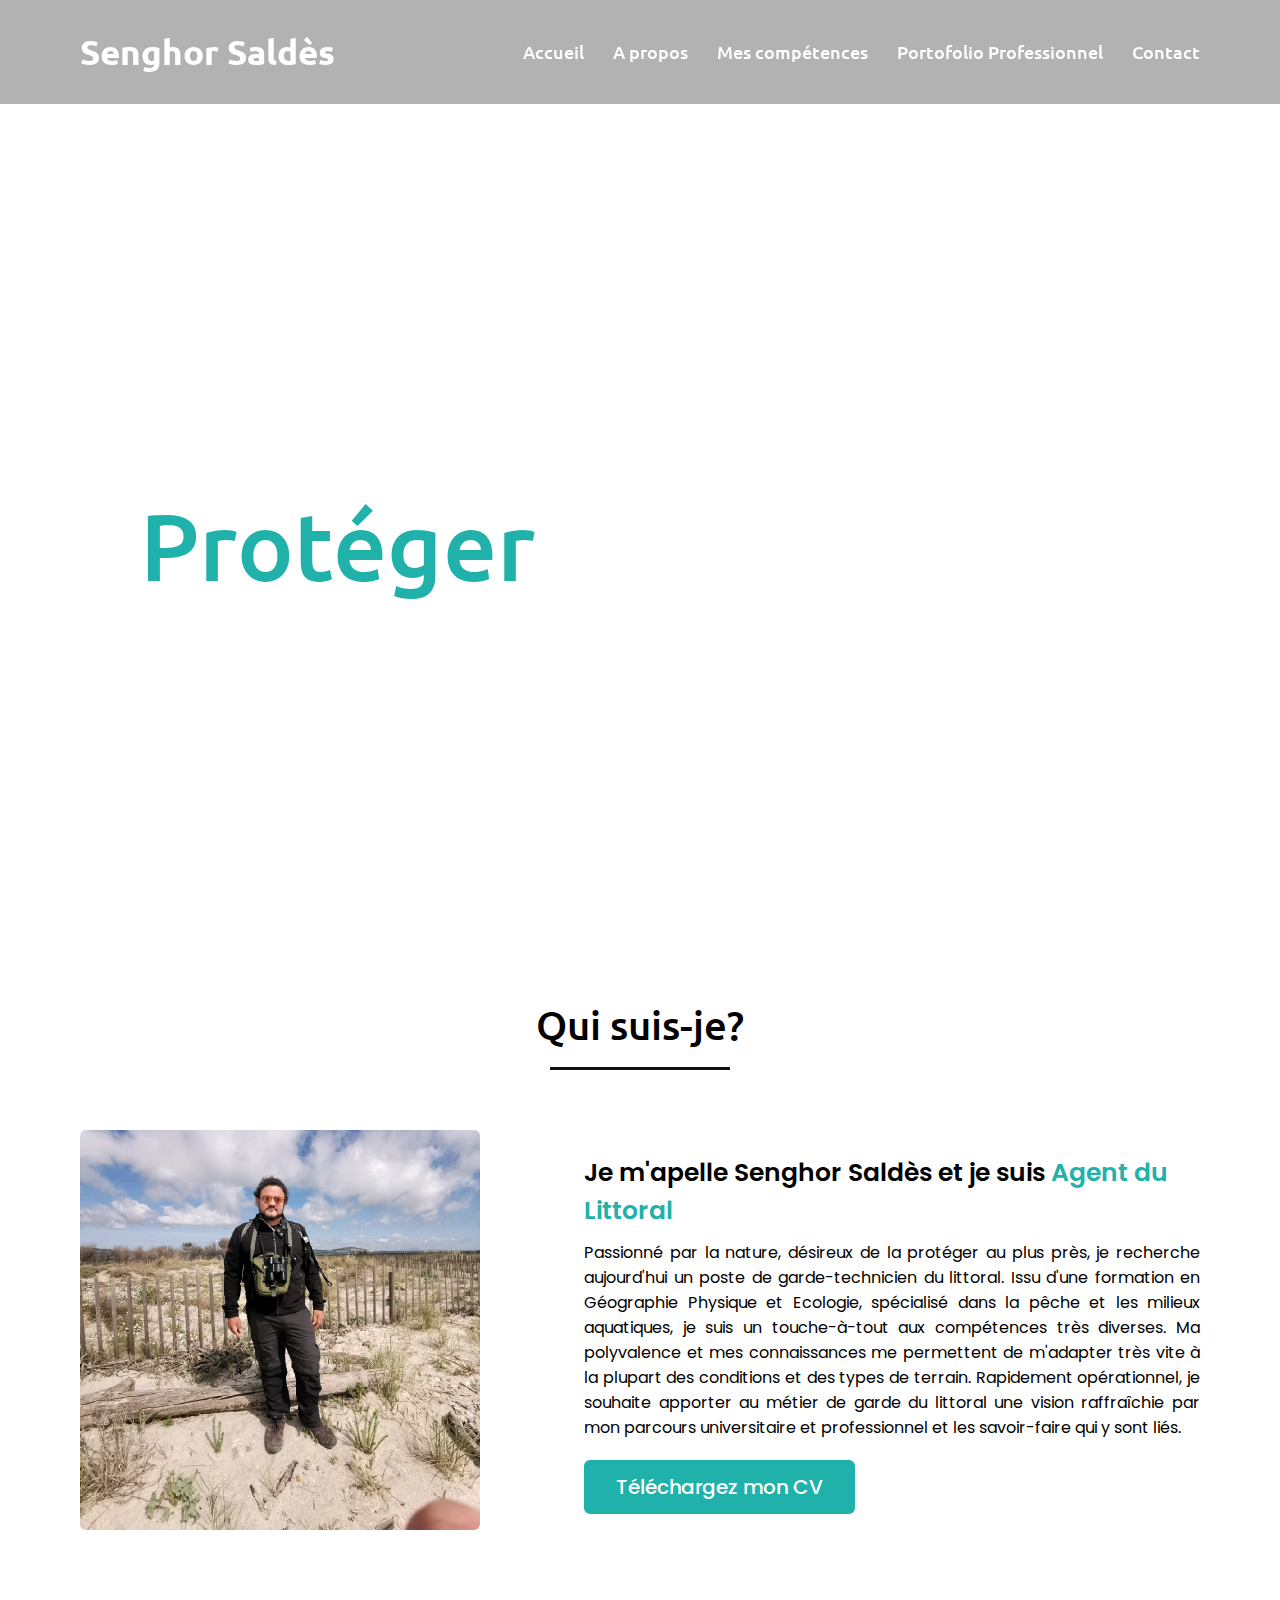
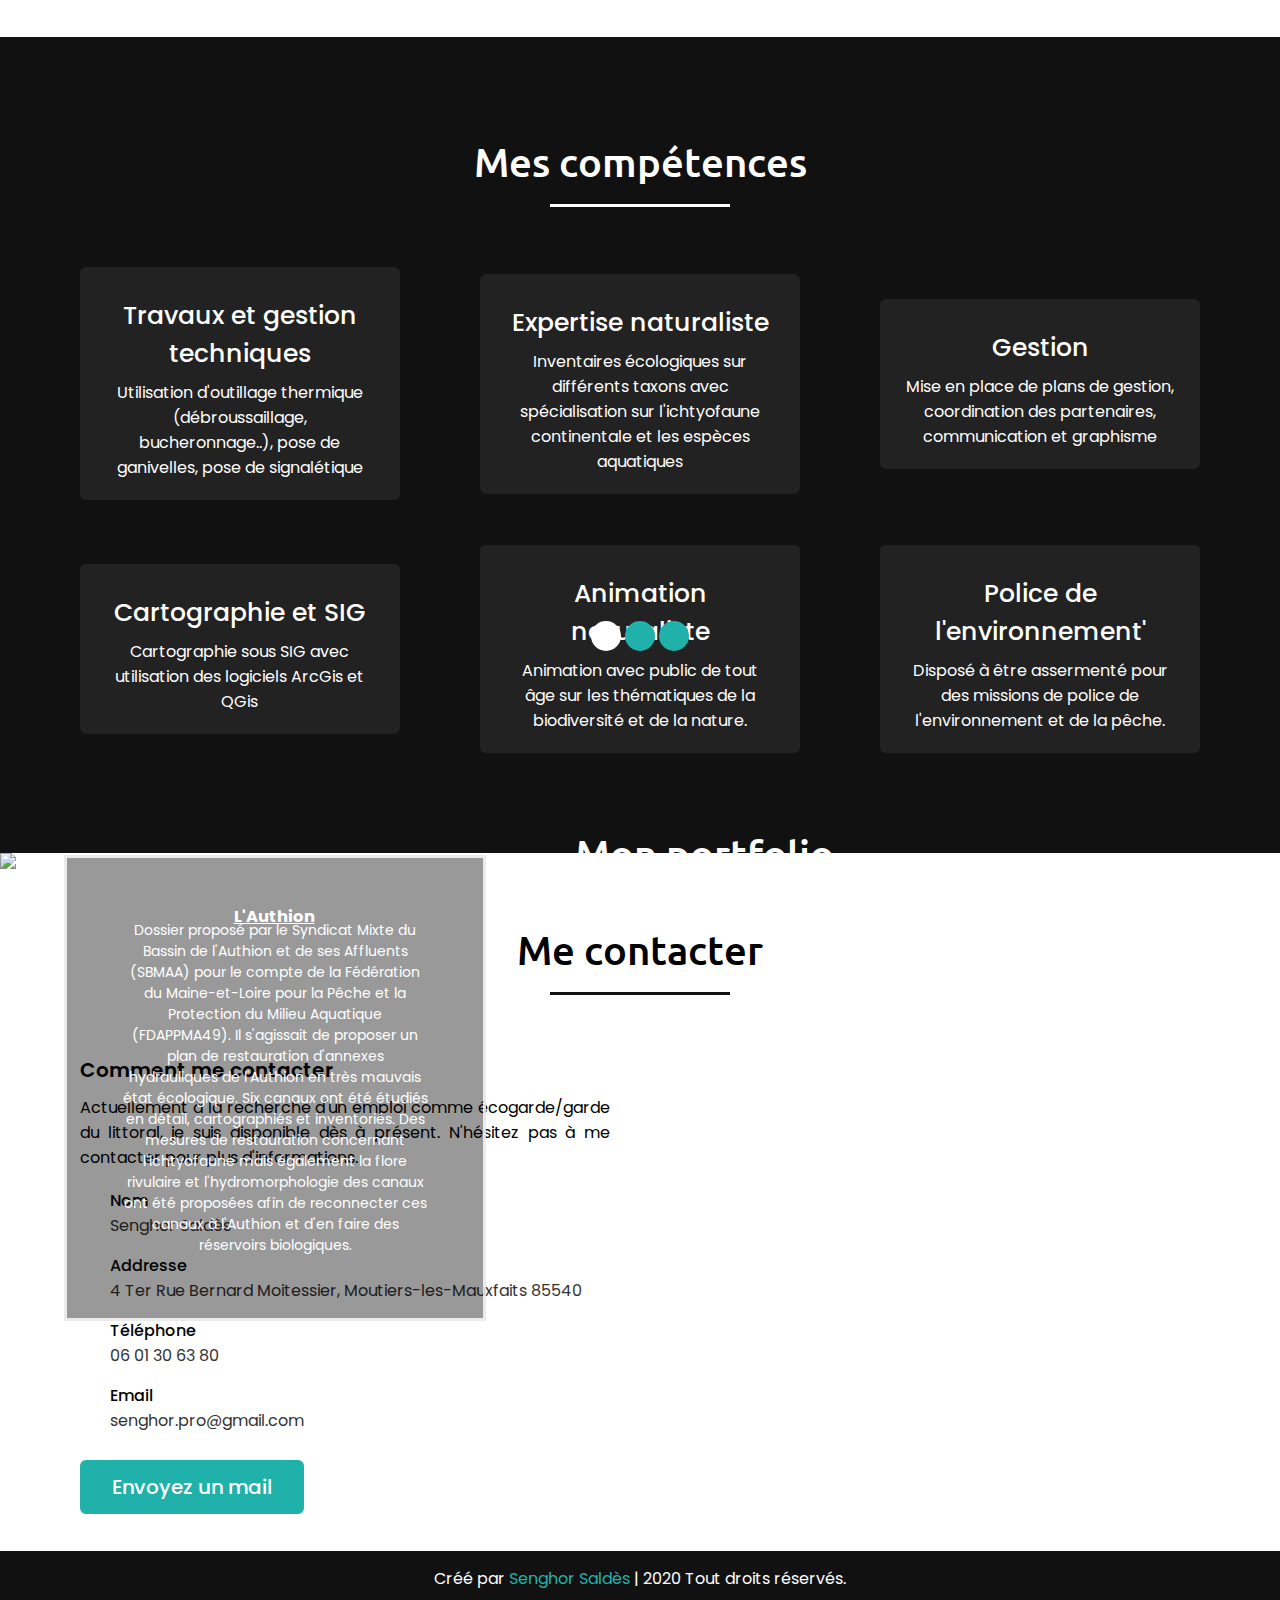
==== commit 61551006: "ModifPortfolio" ====
--- a/index.html
+++ b/index.html
@@ -57,7 +57,7 @@
                 <img src="./images/Ranger.jpg" alt ="ranger">     
            </div> 
            <div class= "right">
-            <div class ="text">Je m'apelle Senghor Saldès et je suis <span> Agent du littoral</span></div>  
+            <div class ="text">Je m'apelle Senghor Saldès et je suis <span> Agent du Littoral</span></div>  
             <p>Passionné par la nature, désireux de la protéger au plus près, je recherche aujourd'hui un poste de garde-technicien du littoral. Issu d'une formation en Géographie Physique et Ecologie, spécialisé dans la pêche et les milieux aquatiques, je suis un touche-à-tout aux compétences très diverses.
                 Ma polyvalence et mes connaissances me permettent de m'adapter très vite à la plupart des conditions et des types de terrain. Rapidement opérationnel, je souhaite apporter au métier 
                 de garde du littoral une vision raffraîchie par mon parcours universitaire et professionnel et les savoir-faire qui y sont liés. 
@@ -78,9 +78,9 @@
 
             <div class="card">
                 <div class="box">
-                    <i class="fas fa-map-marked-alt"></i>
-                     <div class="text">Cartographie</div>
-                        <p>Maitrise des outils de SIG ArcGis et QGis pour la réalisation de cartes dynamiques et d'analyses cartographiques.</p>
+                    <i class="fas fa-tools"></i>
+                     <div class="text">Travaux et gestion techniques</div>
+                        <p> Utilisation d'outillage thermique (débroussaillage, bucheronnage..), pose de ganivelles, pose de signalétique</p>
                 </div>
             </div>
 
@@ -88,8 +88,8 @@
              <div class="card">  
                 <div class="box">
                       <i class="fas fa-seedling"></i>
-                     <div class="text">Ecologie</div>
-                         <p>Etude de terrain, analyse et mise en place de mesures de gestion pour les écosystèmes. </p>
+                     <div class="text">Expertise naturaliste </div>
+                         <p>Inventaires écologiques sur différents taxons avec spécialisation sur l'ichtyofaune continentale et les espèces aquatiques</p>
                 </div>
             </div>
 
@@ -97,35 +97,36 @@
              <div class="card">
                  <div class="box">
                         <i class="fas fa-leaf"></i>
-                        <div class="text">Inventaires</div>
-                            <p>Préparation et réalisation d'inventaires écologiques sur le terrain. Spécialité sur l'ichtyofaune et les espèces aquatiques. </p>
+                        <div class="text">Gestion</div>
+                            <p>Mise en place de plans de gestion, coordination des partenaires, communication et graphisme</p>
                  </div>
              </div>
 
         <div class="line">
              <div class="card">
+                <div class="box">
+                       <i class="fas fa-map-marker-alt"></i>
+                       <div class="text">Cartographie et SIG</div>
+                           <p>Cartographie sous SIG avec utilisation des logiciels ArcGis et QGis </p>
+                </div>
+            </div>     
+
+            <div class="card">
                 <div class="box">
                        <i class="fas fa-child"></i>
                        <div class="text">Animation naturaliste</div>
                            <p>Animation avec public de tout âge sur les thématiques de la biodiversité et de la nature.</p>
                 </div>
-            </div>     
+            </div>  
 
             <div class="card">
                 <div class="box">
                        <i class="fas fa-fish"></i>
-                       <div class="text">Police de la pêche</div>
-                           <p>Disposé à être assermenté pour des missions de police de l'environnement et de la pêche </p>
-                </div>
-            </div>
-
-
-            <div class="card">
-                <div class="box">
-                       <i class="fas fa-tools"></i>
-                       <div class="text">Gestion de travaux</div>
-                           <p>Réalisation et direction de travaux sur les espaces naturels.</p>
-                </div>
+                       <div class="text">Police de l'environnement'</div>
+                           <p>Disposé à être assermenté pour des missions de police de l'environnement et de la pêche.</p>
+                </div>
+            </div>
+              
             </div>
         </div>
 
